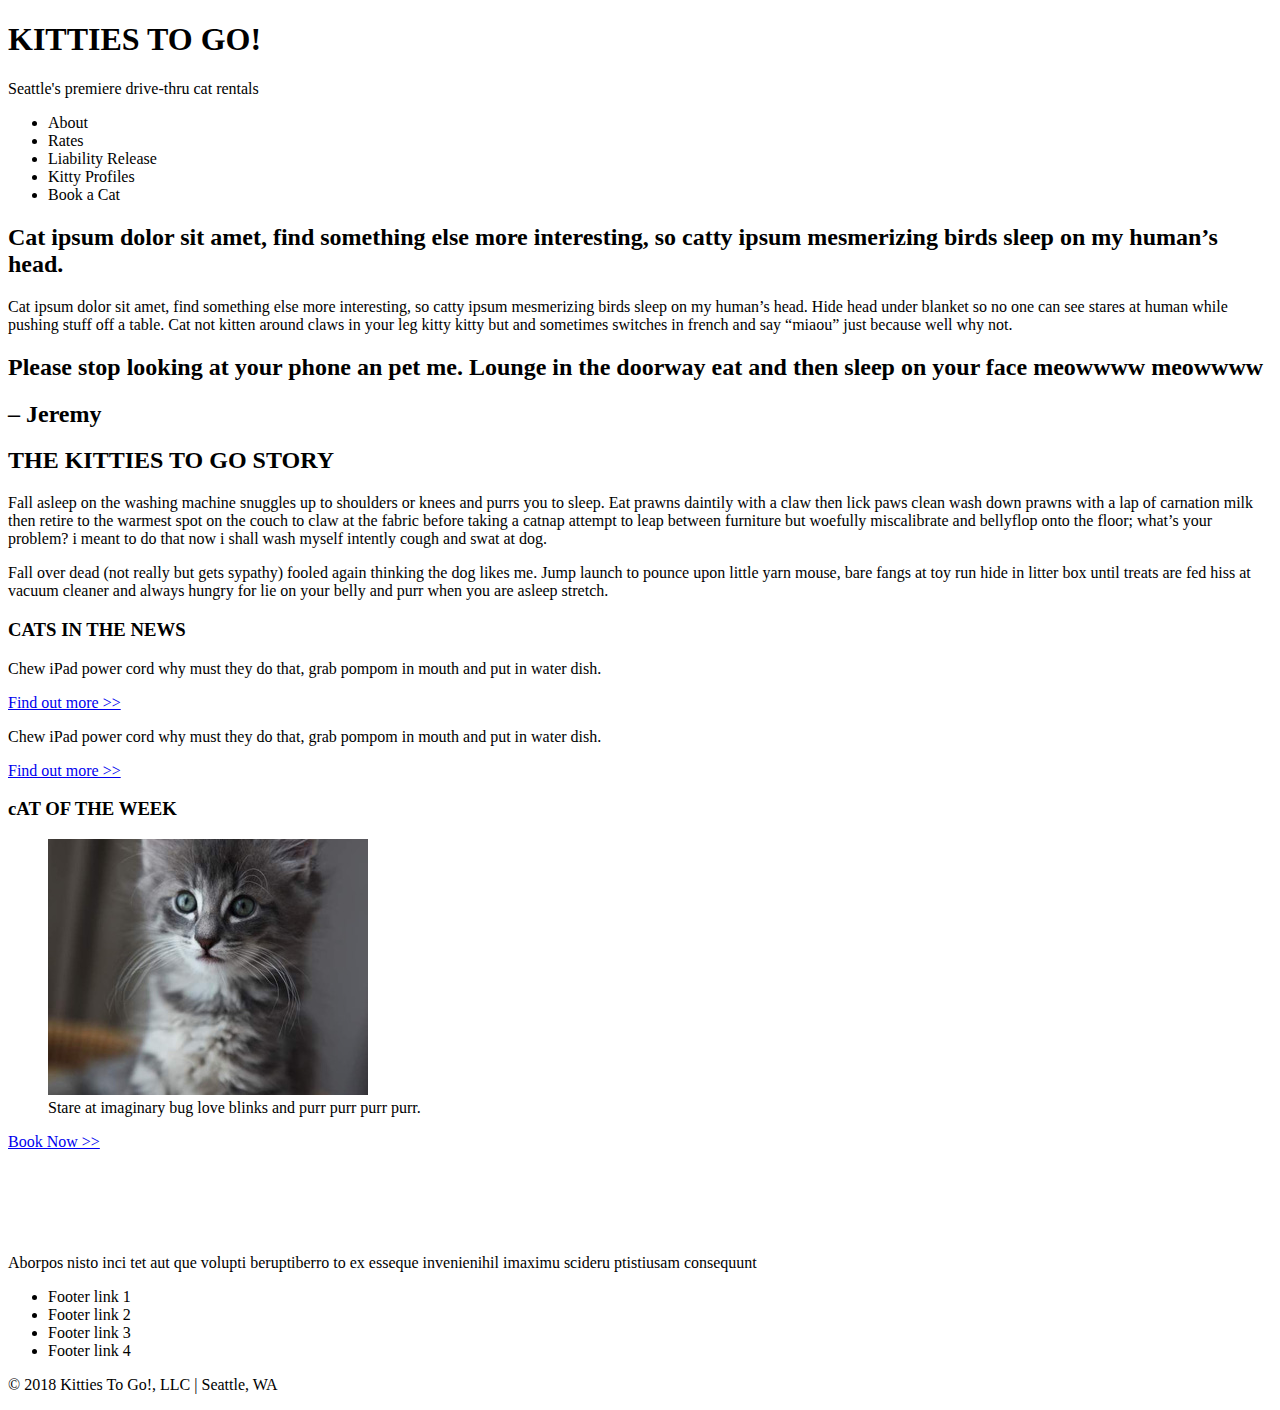
==== index.html @ 0386e88b "Created HTML for Kitties To Go website home page" ====
<!DOCTYPE html>
<html lang="en">

  <head>
    <meta charset="utf-8">
    <title>Kitties To Go</title>
  </head>

  <body>
    <header>
      <h1>KITTIES TO GO!</h1>
      <p>Seattle's premiere drive-thru cat rentals</p>
    </header>

    <nav>
      <ul>
        <li>About</li>
        <li>Rates</li>
        <li>Liability Release</li>
        <li>Kitty Profiles</li>
        <li>Book a Cat</li>
      </ul>
    </nav>

    <section class="body">
      <article>
        <h2>Cat ipsum dolor sit amet, find something else more interesting, so catty ipsum mesmerizing birds sleep on my human’s head.</h2>
        <p>Cat ipsum dolor sit amet, find something else more interesting, so catty ipsum mesmerizing birds sleep on my human’s head. Hide head under blanket so no one can see stares at human while pushing stuff off a table. Cat not kitten around claws in your leg kitty kitty but and sometimes switches in french and say “miaou” just because well why not.</p>
      </article>

      <article>
        <h2>Please stop looking at your phone an pet me. Lounge in the doorway eat and then sleep on your face meowwww meowwww</h2>
        <h2> – Jeremy</h2>
      </article>

      <article>
        <h2>THE KITTIES TO GO STORY</h2>
        <p>Fall asleep on the washing machine snuggles up to shoulders or knees and purrs you to sleep. Eat prawns daintily with a claw then lick paws clean wash down prawns with a lap of carnation milk then retire to the warmest spot on the couch to claw at the fabric before taking a catnap attempt to leap between furniture but woefully miscalibrate and bellyflop onto the floor; what’s your problem? i meant to do that now i shall wash myself intently cough and swat at dog.</p>
        <p>Fall over dead (not really but gets sypathy) fooled again thinking the dog likes me. Jump launch to pounce upon little yarn mouse, bare fangs at toy run hide in litter box until treats are fed hiss at vacuum cleaner and always hungry for lie on your belly and purr when you are asleep stretch.</p>
      </article>
    </section>

    <aside class="sidebar">
      <section>
        <h3>CATS IN THE NEWS</h3>
        <p>Chew iPad power cord why must they do that, grab pompom in mouth and put in water dish.</p>
        <a href="#">Find out more >></a>
        <p>Chew iPad power cord why must they do that, grab pompom in mouth and put in water dish.</p>
        <a href="#">Find out more >></a>
      </section>
      <section>
        <h3>cAT OF THE WEEK</h3>
        <figure>
          <img src="pictures/lesson04-mock3-sidebar-cat.jpg" alt="A grey kitten looking into the camera">
          <figcaption>Stare at imaginary bug love blinks and purr purr purr purr.</figcaption>
        </figure>
        <a href="#">Book Now >></a>
      </section>
    </aside>

    <footer>
      <img src="pictures/lesson04-mock5-cat-logo.png" alt="A silhouette of a cat with the text Cat Logo">
      <p>Aborpos nisto inci tet aut que volupti beruptiberro to ex esseque invenienihil imaximu scideru ptistiusam consequunt</p>
      <ul>
        <li>Footer link 1</li>
        <li>Footer link 2</li>
        <li>Footer link 3</li>
        <li>Footer link 4</li>
      </ul>
      <p>© 2018 Kitties To Go!, LLC | Seattle, WA</p>
    </footer>

  </body>

</html>
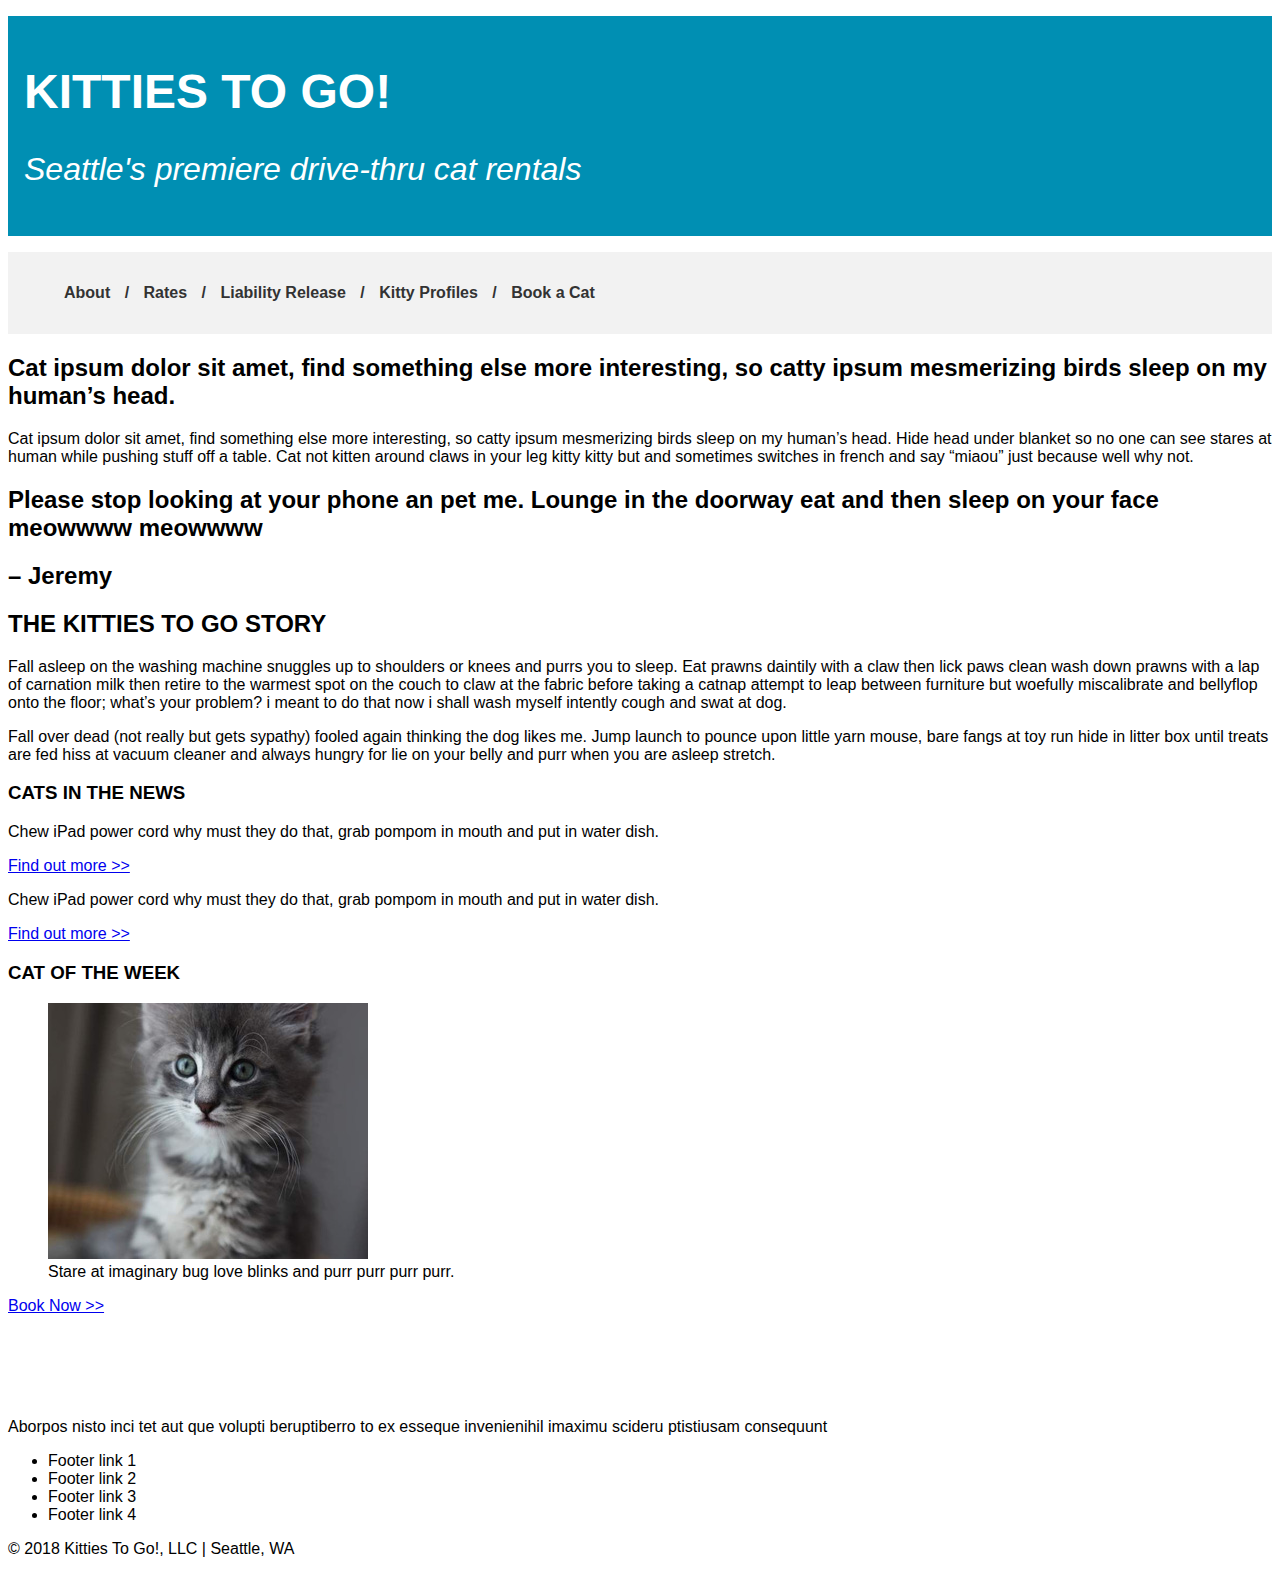
==== commit 3bccf2f7: "Fixed small typo" ====
--- a/index.html
+++ b/index.html
@@ -4,6 +4,7 @@
   <head>
     <meta charset="utf-8">
     <title>Kitties To Go</title>
+    <link rel="stylesheet" type ="text/css" href="styles/stylesheet.css">
   </head>
 
   <body>
@@ -49,7 +50,7 @@
         <a href="#">Find out more >></a>
       </section>
       <section>
-        <h3>cAT OF THE WEEK</h3>
+        <h3>CAT OF THE WEEK</h3>
         <figure>
           <img src="pictures/lesson04-mock3-sidebar-cat.jpg" alt="A grey kitten looking into the camera">
           <figcaption>Stare at imaginary bug love blinks and purr purr purr purr.</figcaption>
--- a/styles/stylesheet.css
+++ b/styles/stylesheet.css
@@ -0,0 +1,30 @@
+* {
+  font-family: sans-serif;
+}
+header {
+  color: white;
+  background-color: #008fb3;
+  padding: 1rem;
+  margin: 1rem 0rem;
+}
+h1 {
+  font-size: 3rem;
+}
+header p {
+  font-size: 2rem;
+  font-style: italic;
+}
+nav {
+  background-color: #f2f2f2;
+  padding: 1rem;
+}
+nav li {
+  font-weight: bold;
+  display: inline;
+  list-style-type: none;
+  color: #333333;
+}
+nav li + li:before{
+    content: " / ";
+    padding: 0 10px;
+}
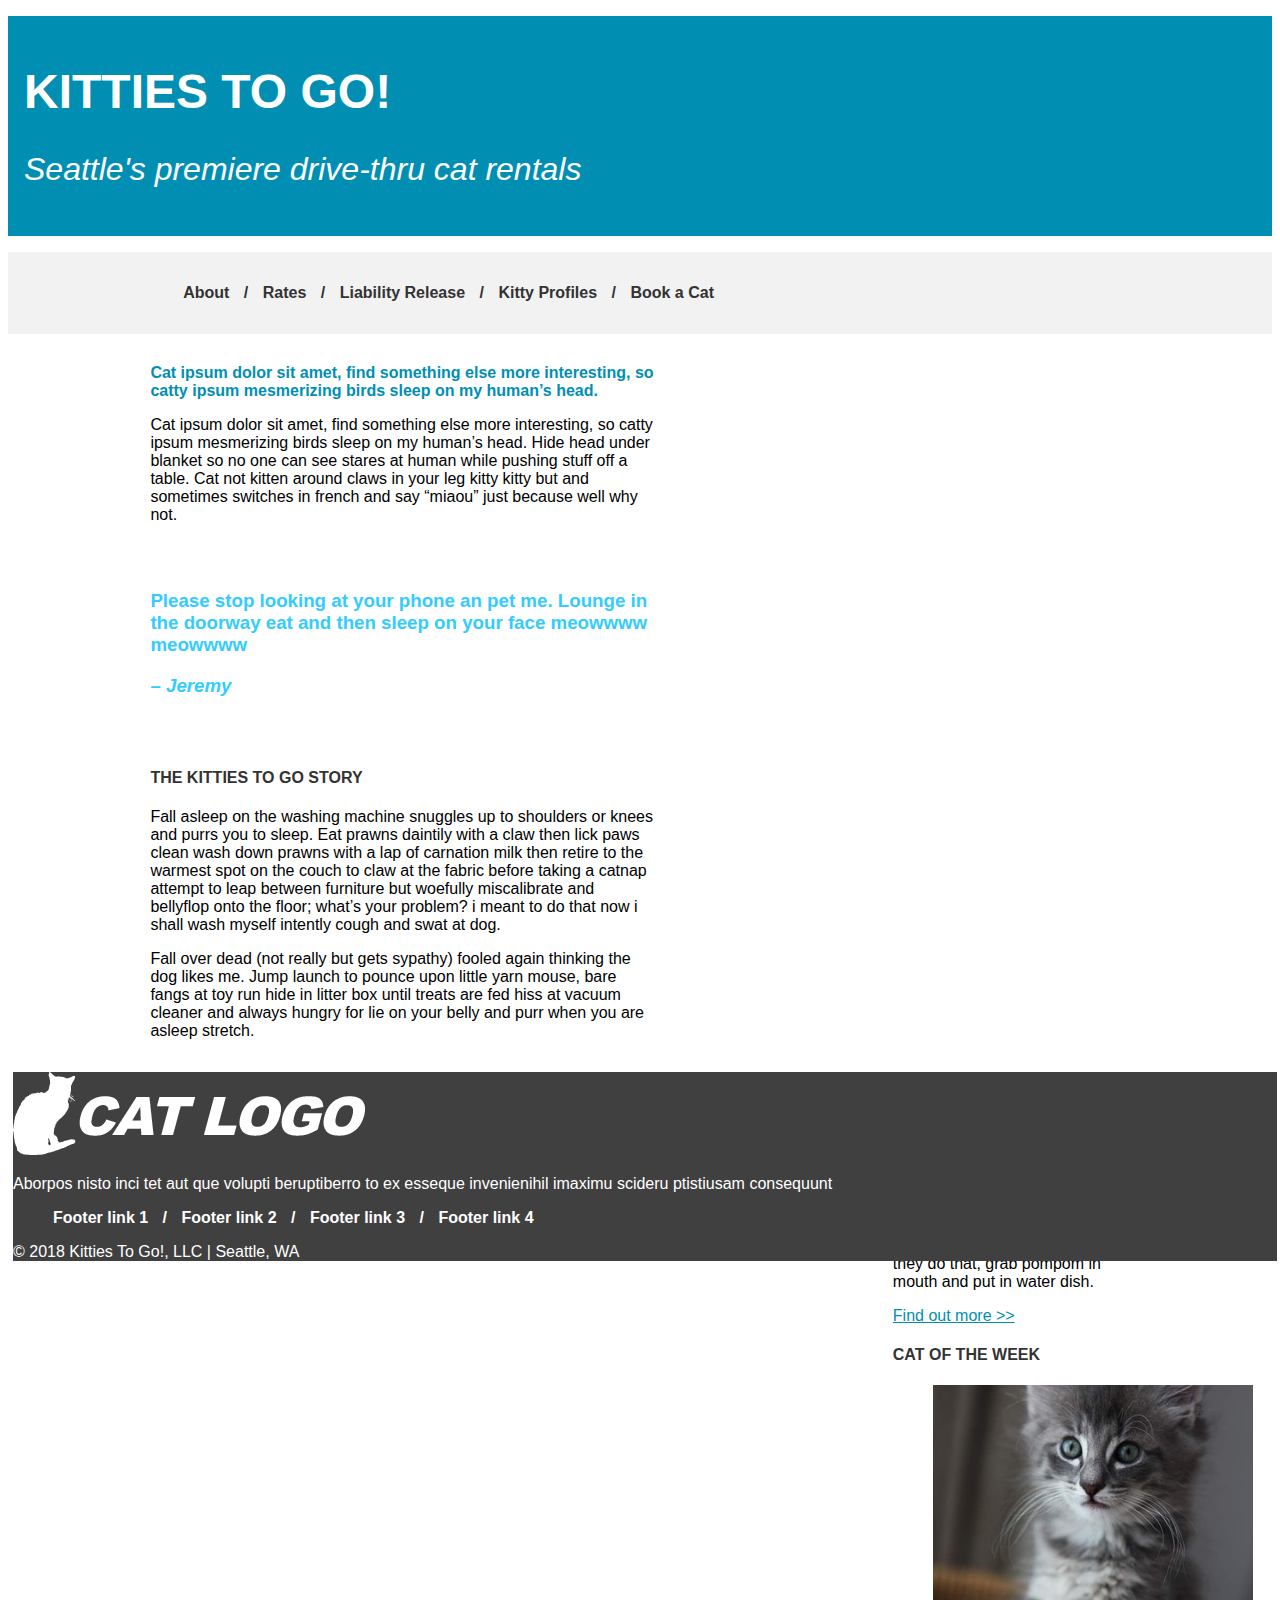
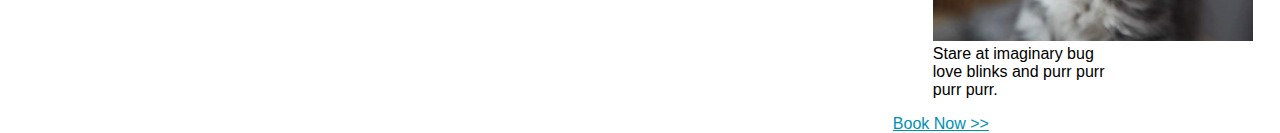
==== commit 6b9fe935: "Continued working on styling" ====
--- a/index.html
+++ b/index.html
@@ -23,34 +23,34 @@
       </ul>
     </nav>
 
-    <section class="body">
+    <section>
       <article>
         <h2>Cat ipsum dolor sit amet, find something else more interesting, so catty ipsum mesmerizing birds sleep on my human’s head.</h2>
         <p>Cat ipsum dolor sit amet, find something else more interesting, so catty ipsum mesmerizing birds sleep on my human’s head. Hide head under blanket so no one can see stares at human while pushing stuff off a table. Cat not kitten around claws in your leg kitty kitty but and sometimes switches in french and say “miaou” just because well why not.</p>
       </article>
 
       <article>
-        <h2>Please stop looking at your phone an pet me. Lounge in the doorway eat and then sleep on your face meowwww meowwww</h2>
-        <h2> – Jeremy</h2>
+        <h3>Please stop looking at your phone an pet me. Lounge in the doorway eat and then sleep on your face meowwww meowwww</h3>
+        <h3 class="important"> – Jeremy</h3>
       </article>
 
       <article>
-        <h2>THE KITTIES TO GO STORY</h2>
+        <h4>THE KITTIES TO GO STORY</h4>
         <p>Fall asleep on the washing machine snuggles up to shoulders or knees and purrs you to sleep. Eat prawns daintily with a claw then lick paws clean wash down prawns with a lap of carnation milk then retire to the warmest spot on the couch to claw at the fabric before taking a catnap attempt to leap between furniture but woefully miscalibrate and bellyflop onto the floor; what’s your problem? i meant to do that now i shall wash myself intently cough and swat at dog.</p>
         <p>Fall over dead (not really but gets sypathy) fooled again thinking the dog likes me. Jump launch to pounce upon little yarn mouse, bare fangs at toy run hide in litter box until treats are fed hiss at vacuum cleaner and always hungry for lie on your belly and purr when you are asleep stretch.</p>
       </article>
     </section>
 
-    <aside class="sidebar">
+    <aside class="clearfix">
       <section>
-        <h3>CATS IN THE NEWS</h3>
+        <h4>CATS IN THE NEWS</h4>
         <p>Chew iPad power cord why must they do that, grab pompom in mouth and put in water dish.</p>
         <a href="#">Find out more >></a>
         <p>Chew iPad power cord why must they do that, grab pompom in mouth and put in water dish.</p>
         <a href="#">Find out more >></a>
       </section>
       <section>
-        <h3>CAT OF THE WEEK</h3>
+        <h4>CAT OF THE WEEK</h4>
         <figure>
           <img src="pictures/lesson04-mock3-sidebar-cat.jpg" alt="A grey kitten looking into the camera">
           <figcaption>Stare at imaginary bug love blinks and purr purr purr purr.</figcaption>
--- a/styles/stylesheet.css
+++ b/styles/stylesheet.css
@@ -24,7 +24,61 @@
   list-style-type: none;
   color: #333333;
 }
-nav li + li:before{
+nav li:first-child {
+    margin-left: 10%;
+}
+nav li + li:before {
     content: " / ";
     padding: 0 10px;
 }
+h2 {
+  font-weight: bold;
+  font-size: 1rem;
+  color: #008fb3;
+}
+h3 {
+  color: #33ccff;
+}
+article {
+  width: 40%;
+  margin-left: 10%;
+  padding: 1rem;
+}
+.important {
+  font-style: italic;
+}
+h4 {
+  font-weight: bold;
+  color: #333333;
+}
+aside {
+  float: right;
+  width: 20%;
+  margin-right: 10%;
+}
+aside a {
+  color: #008fb3;
+}
+.clearfix::after {
+  content: "";
+  display: block;
+  clear: both;
+}
+footer {
+  position: relative;
+  left: 5px;
+  right: 0;
+  bottom: 0;
+  background-color: #404040;
+  color: white;
+}
+footer li {
+  font-weight: bold;
+  display: inline;
+  list-style-type: none;
+  color: white;
+}
+footer li + li:before{
+    content: " / ";
+    padding: 0 10px;
+}
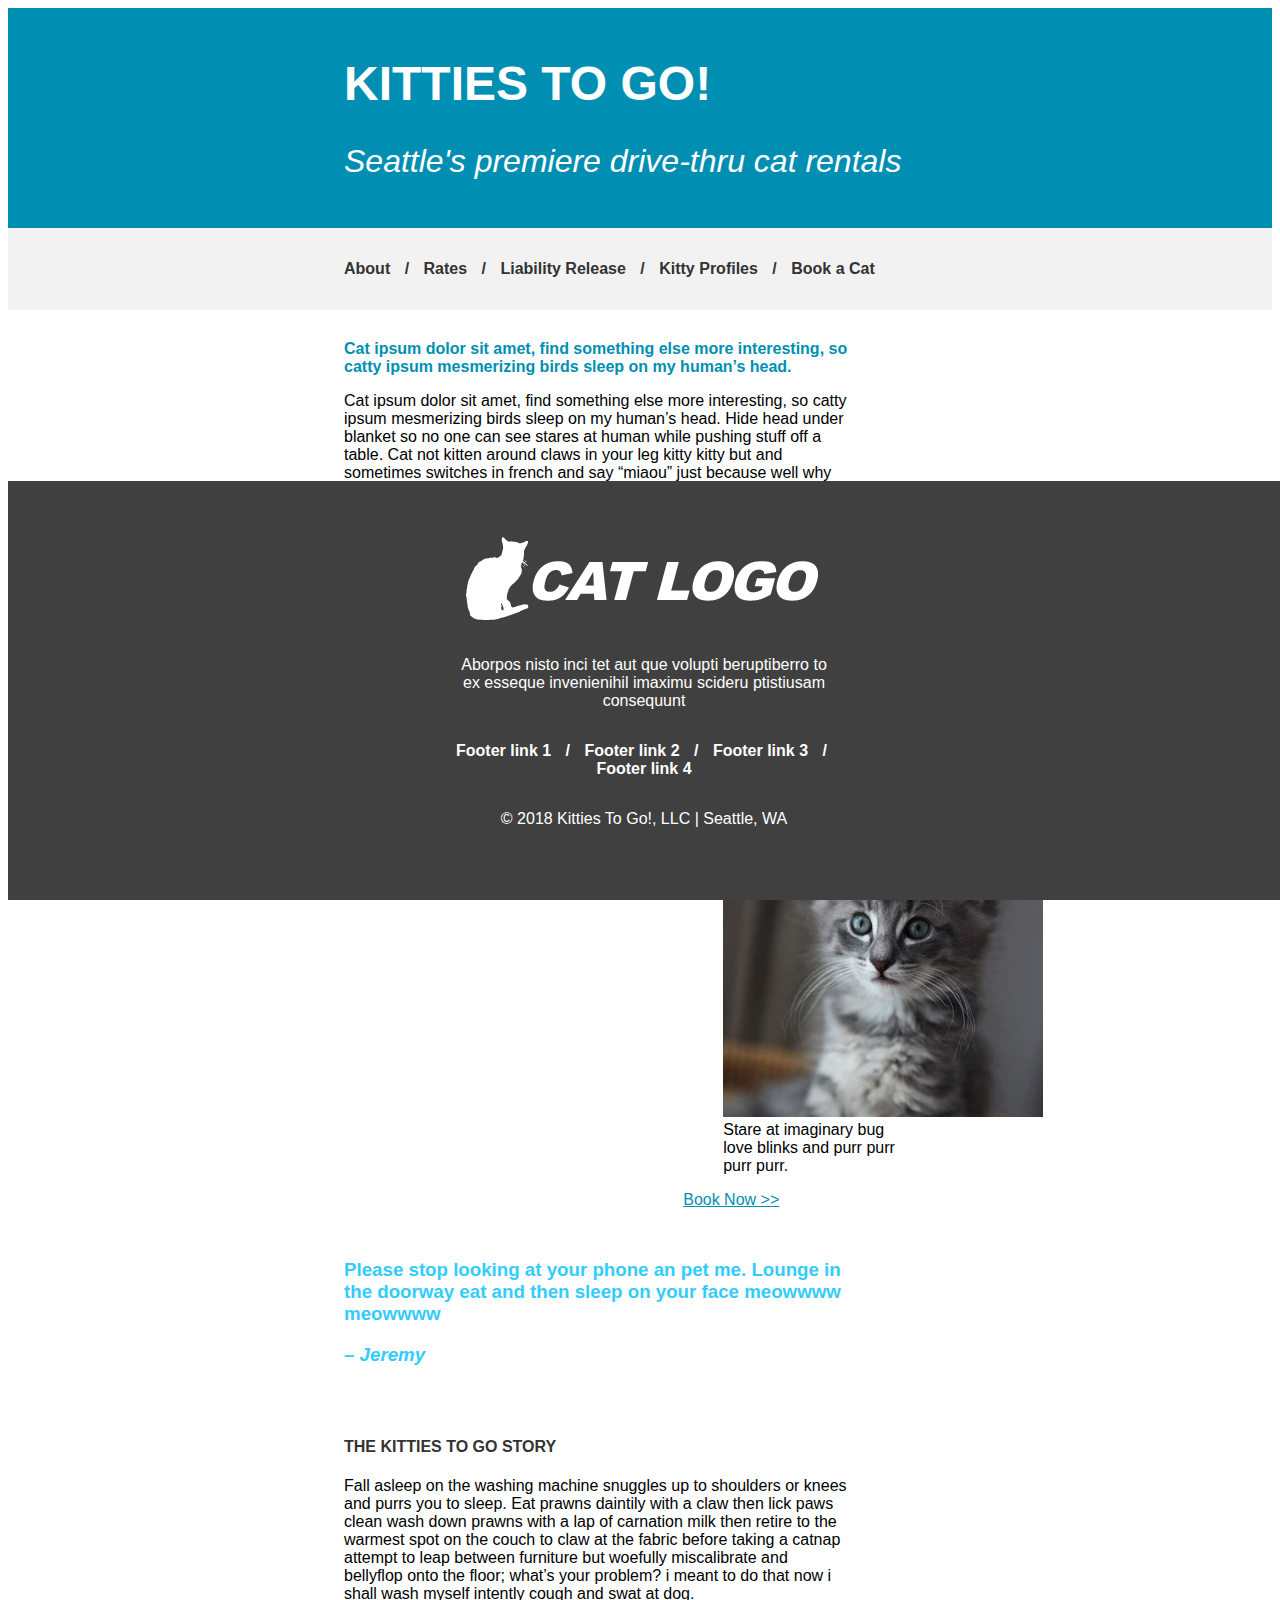
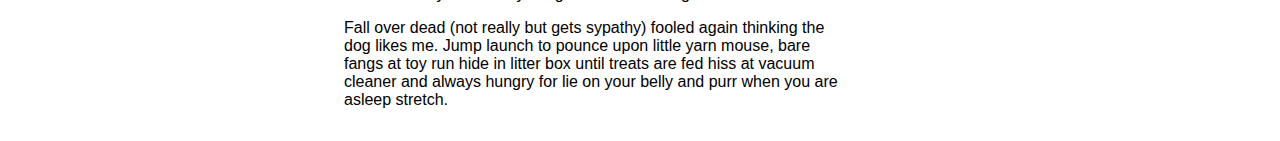
==== commit 4939d619: "Continued styling, footer needs further adjustments." ====
--- a/index.html
+++ b/index.html
@@ -29,37 +29,37 @@
         <p>Cat ipsum dolor sit amet, find something else more interesting, so catty ipsum mesmerizing birds sleep on my human’s head. Hide head under blanket so no one can see stares at human while pushing stuff off a table. Cat not kitten around claws in your leg kitty kitty but and sometimes switches in french and say “miaou” just because well why not.</p>
       </article>
 
+      <aside class="content">
+        <section>
+          <h4>CATS IN THE NEWS</h4>
+          <p>Chew iPad power cord why must they do that, grab pompom in mouth and put in water dish.</p>
+          <a href="#">Find out more >></a>
+          <p>Chew iPad power cord why must they do that, grab pompom in mouth and put in water dish.</p>
+          <a href="#">Find out more >></a>
+        </section>
+        <section>
+          <h4>CAT OF THE WEEK</h4>
+          <figure>
+            <img src="pictures/lesson04-mock3-sidebar-cat.jpg" alt="A grey kitten looking into the camera">
+            <figcaption>Stare at imaginary bug love blinks and purr purr purr purr.</figcaption>
+          </figure>
+          <a href="#">Book Now >></a>
+        </section>
+      </aside>
+
       <article>
         <h3>Please stop looking at your phone an pet me. Lounge in the doorway eat and then sleep on your face meowwww meowwww</h3>
         <h3 class="important"> – Jeremy</h3>
       </article>
 
-      <article>
+      <article class="content">
         <h4>THE KITTIES TO GO STORY</h4>
         <p>Fall asleep on the washing machine snuggles up to shoulders or knees and purrs you to sleep. Eat prawns daintily with a claw then lick paws clean wash down prawns with a lap of carnation milk then retire to the warmest spot on the couch to claw at the fabric before taking a catnap attempt to leap between furniture but woefully miscalibrate and bellyflop onto the floor; what’s your problem? i meant to do that now i shall wash myself intently cough and swat at dog.</p>
         <p>Fall over dead (not really but gets sypathy) fooled again thinking the dog likes me. Jump launch to pounce upon little yarn mouse, bare fangs at toy run hide in litter box until treats are fed hiss at vacuum cleaner and always hungry for lie on your belly and purr when you are asleep stretch.</p>
       </article>
     </section>
 
-    <aside class="clearfix">
-      <section>
-        <h4>CATS IN THE NEWS</h4>
-        <p>Chew iPad power cord why must they do that, grab pompom in mouth and put in water dish.</p>
-        <a href="#">Find out more >></a>
-        <p>Chew iPad power cord why must they do that, grab pompom in mouth and put in water dish.</p>
-        <a href="#">Find out more >></a>
-      </section>
-      <section>
-        <h4>CAT OF THE WEEK</h4>
-        <figure>
-          <img src="pictures/lesson04-mock3-sidebar-cat.jpg" alt="A grey kitten looking into the camera">
-          <figcaption>Stare at imaginary bug love blinks and purr purr purr purr.</figcaption>
-        </figure>
-        <a href="#">Book Now >></a>
-      </section>
-    </aside>
-
-    <footer>
+    <footer class="footer clearfix">
       <img src="pictures/lesson04-mock5-cat-logo.png" alt="A silhouette of a cat with the text Cat Logo">
       <p>Aborpos nisto inci tet aut que volupti beruptiberro to ex esseque invenienihil imaximu scideru ptistiusam consequunt</p>
       <ul>
--- a/styles/stylesheet.css
+++ b/styles/stylesheet.css
@@ -1,18 +1,33 @@
 * {
   font-family: sans-serif;
+}
+html, body {
+  height: 100%
+}
+body {
+  display: flex;
+  flex-direction: column;
+}
+.content {
+  flex: 1 0 auto;
+}
+.footer {
+  flex-shrink: 0;
 }
 header {
   color: white;
   background-color: #008fb3;
   padding: 1rem;
-  margin: 1rem 0rem;
+  margin: 0rem;
 }
 h1 {
   font-size: 3rem;
+  margin-left: 20rem;
 }
 header p {
   font-size: 2rem;
   font-style: italic;
+  margin-left: 20rem;
 }
 nav {
   background-color: #f2f2f2;
@@ -25,11 +40,14 @@
   color: #333333;
 }
 nav li:first-child {
-    margin-left: 10%;
+    margin-left: 20rem;
 }
 nav li + li:before {
     content: " / ";
     padding: 0 10px;
+}
+nav ul {
+  padding-inline-start: 0px;
 }
 h2 {
   font-weight: bold;
@@ -41,8 +59,9 @@
 }
 article {
   width: 40%;
-  margin-left: 10%;
+  margin-left: 20rem;
   padding: 1rem;
+  float: left;
 }
 .important {
   font-style: italic;
@@ -54,7 +73,8 @@
 aside {
   float: right;
   width: 20%;
-  margin-right: 10%;
+  padding: 1rem;
+  margin-right: 20rem;
 }
 aside a {
   color: #008fb3;
@@ -65,12 +85,12 @@
   clear: both;
 }
 footer {
-  position: relative;
-  left: 5px;
-  right: 0;
+  position: fixed;
   bottom: 0;
   background-color: #404040;
   color: white;
+  padding: 3rem 35%;
+  text-align: center;
 }
 footer li {
   font-weight: bold;
@@ -82,3 +102,6 @@
     content: " / ";
     padding: 0 10px;
 }
+footer * {
+  padding: .5rem 0rem;
+}
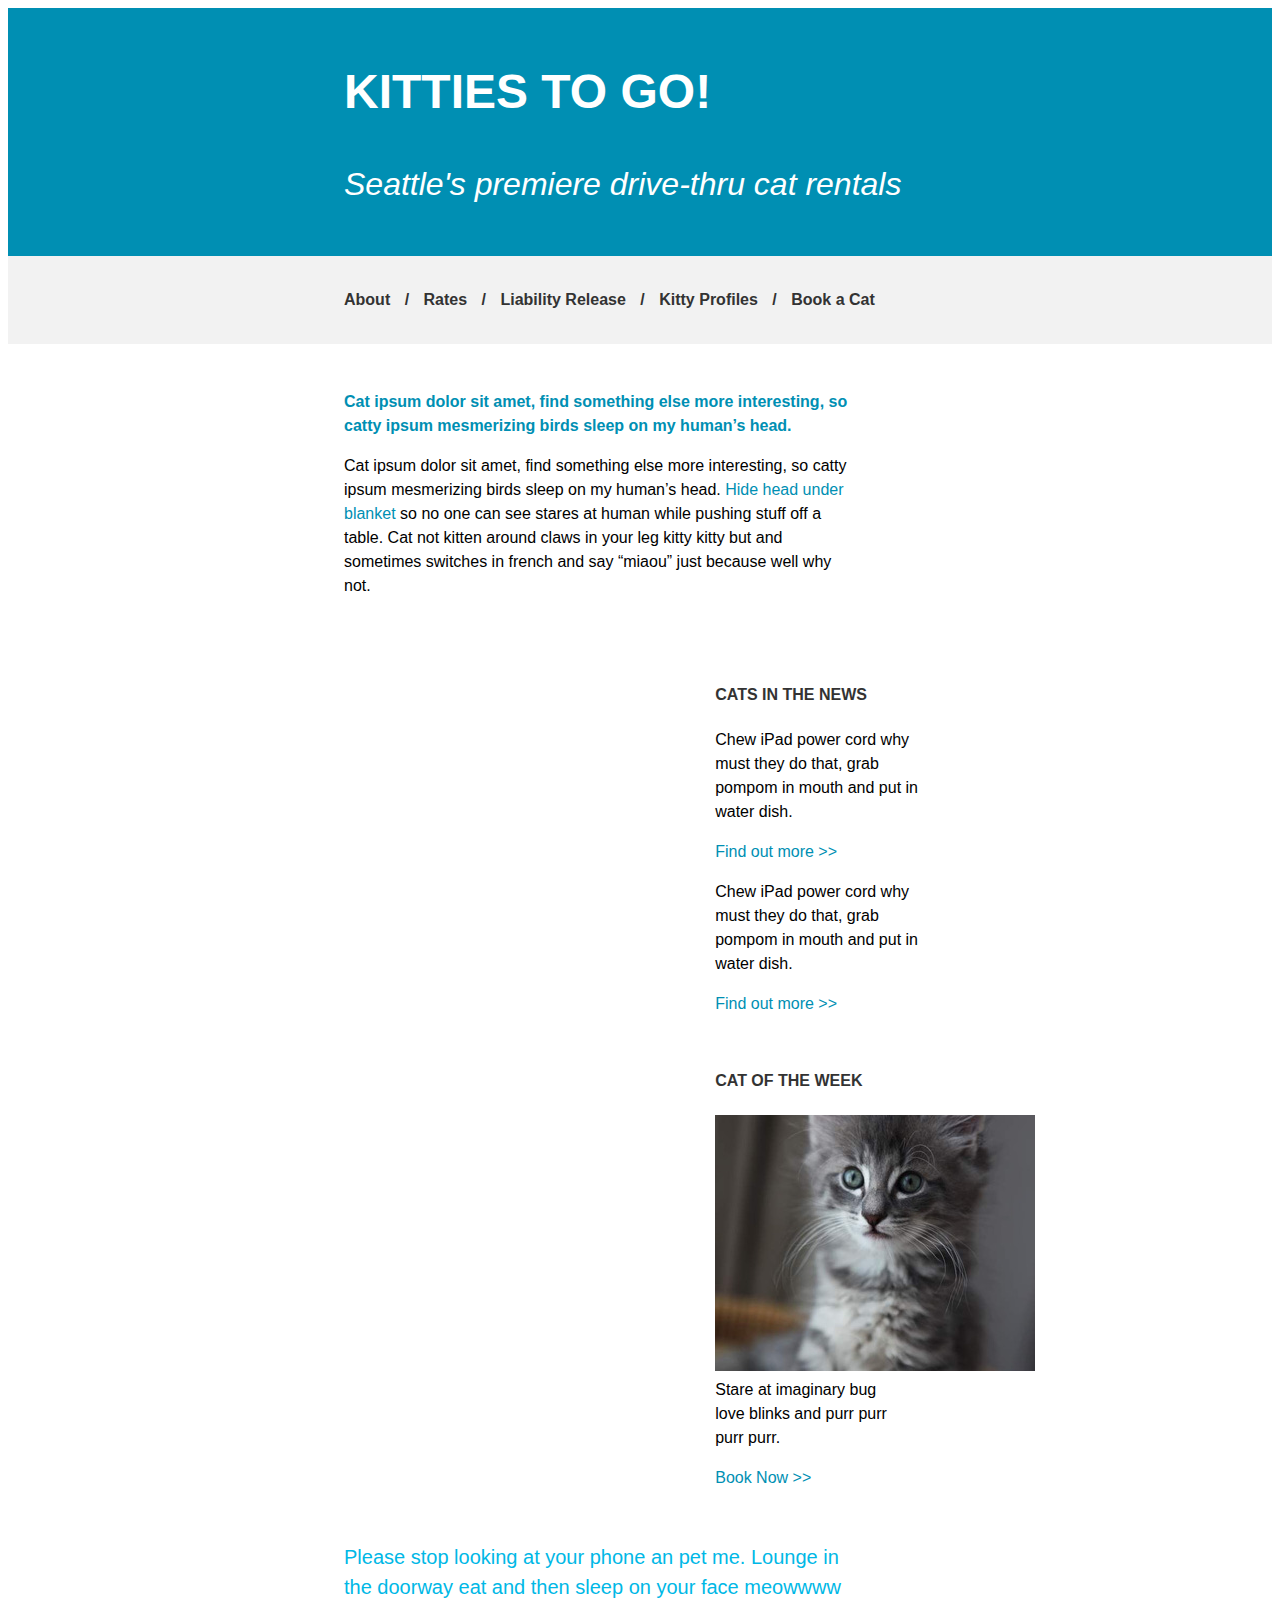
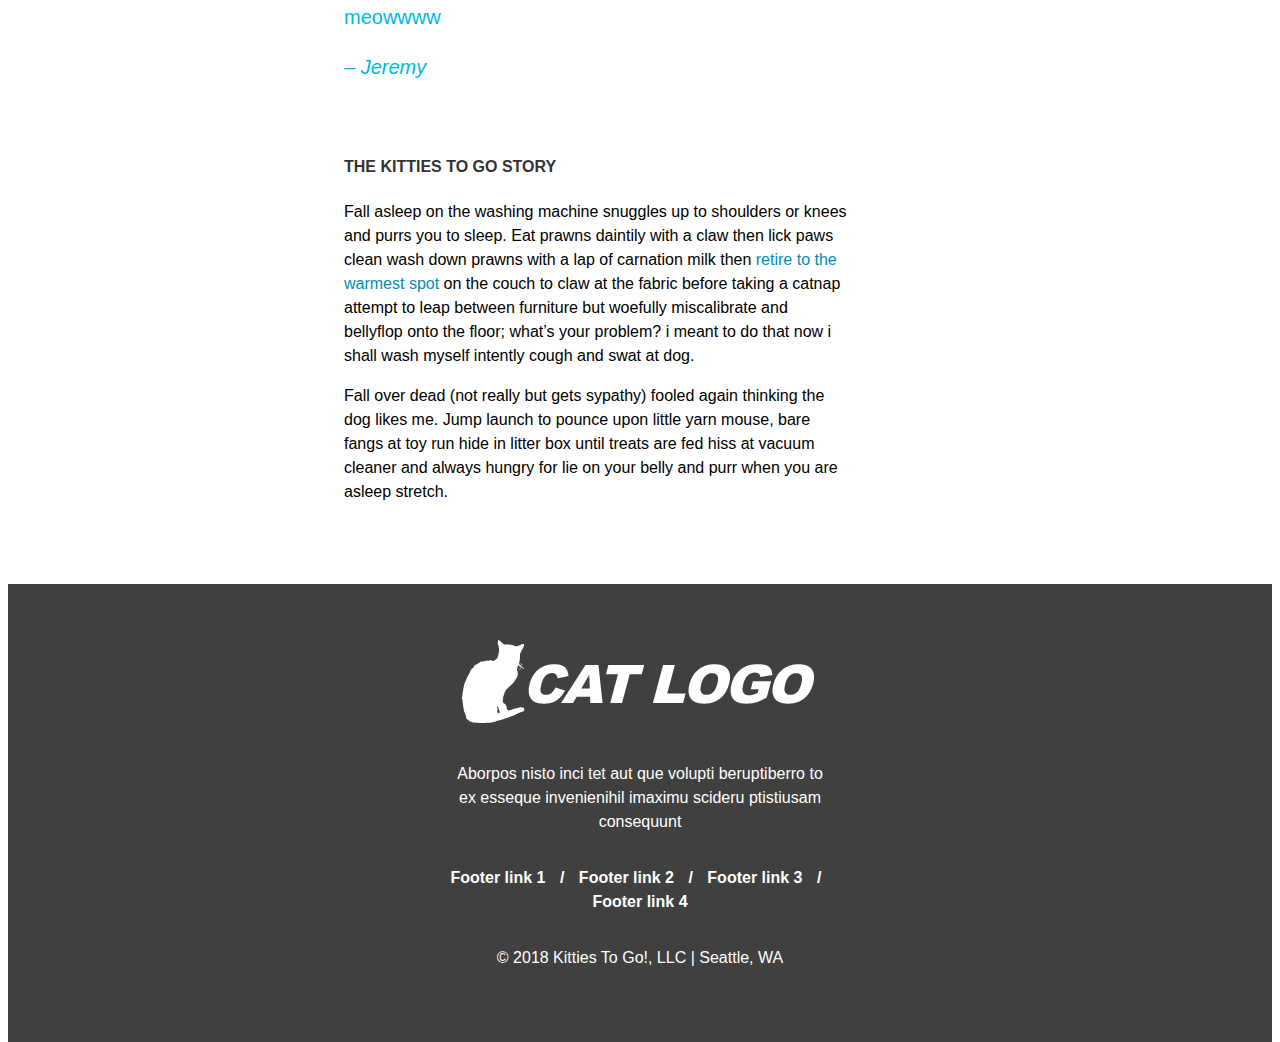
==== commit 290ad315: "Completed styling" ====
--- a/index.html
+++ b/index.html
@@ -24,9 +24,10 @@
     </nav>
 
     <section>
-      <article>
+      <article class="content">
         <h2>Cat ipsum dolor sit amet, find something else more interesting, so catty ipsum mesmerizing birds sleep on my human’s head.</h2>
-        <p>Cat ipsum dolor sit amet, find something else more interesting, so catty ipsum mesmerizing birds sleep on my human’s head. Hide head under blanket so no one can see stares at human while pushing stuff off a table. Cat not kitten around claws in your leg kitty kitty but and sometimes switches in french and say “miaou” just because well why not.</p>
+        <p>Cat ipsum dolor sit amet, find something else more interesting, so catty ipsum mesmerizing birds sleep on my human’s head.
+        <mark class="blue">Hide head under blanket</mark> so no one can see stares at human while pushing stuff off a table. Cat not kitten around claws in your leg kitty kitty but and sometimes switches in french and say “miaou” just because well why not.</p>
       </article>
 
       <aside class="content">
@@ -47,19 +48,20 @@
         </section>
       </aside>
 
-      <article>
+      <article class="content">
         <h3>Please stop looking at your phone an pet me. Lounge in the doorway eat and then sleep on your face meowwww meowwww</h3>
         <h3 class="important"> – Jeremy</h3>
       </article>
 
       <article class="content">
         <h4>THE KITTIES TO GO STORY</h4>
-        <p>Fall asleep on the washing machine snuggles up to shoulders or knees and purrs you to sleep. Eat prawns daintily with a claw then lick paws clean wash down prawns with a lap of carnation milk then retire to the warmest spot on the couch to claw at the fabric before taking a catnap attempt to leap between furniture but woefully miscalibrate and bellyflop onto the floor; what’s your problem? i meant to do that now i shall wash myself intently cough and swat at dog.</p>
+        <p>Fall asleep on the washing machine snuggles up to shoulders or knees and purrs you to sleep. Eat prawns daintily with a claw then lick paws clean wash down prawns with a lap of carnation milk then
+        <mark class="blue">retire to the warmest spot</mark> on the couch to claw at the fabric before taking a catnap attempt to leap between furniture but woefully miscalibrate and bellyflop onto the floor; what’s your problem? i meant to do that now i shall wash myself intently cough and swat at dog.</p>
         <p>Fall over dead (not really but gets sypathy) fooled again thinking the dog likes me. Jump launch to pounce upon little yarn mouse, bare fangs at toy run hide in litter box until treats are fed hiss at vacuum cleaner and always hungry for lie on your belly and purr when you are asleep stretch.</p>
       </article>
     </section>
 
-    <footer class="footer clearfix">
+    <footer class="footer">
       <img src="pictures/lesson04-mock5-cat-logo.png" alt="A silhouette of a cat with the text Cat Logo">
       <p>Aborpos nisto inci tet aut que volupti beruptiberro to ex esseque invenienihil imaximu scideru ptistiusam consequunt</p>
       <ul>
--- a/styles/stylesheet.css
+++ b/styles/stylesheet.css
@@ -7,6 +7,7 @@
 body {
   display: flex;
   flex-direction: column;
+  line-height: 1.5;
 }
 .content {
   flex: 1 0 auto;
@@ -53,9 +54,12 @@
   font-weight: bold;
   font-size: 1rem;
   color: #008fb3;
+  padding-top: 1rem;
 }
 h3 {
-  color: #33ccff;
+  color: #00b8e6;
+  font-weight: lighter;
+  font-size: 1.25rem;
 }
 article {
   width: 40%;
@@ -73,20 +77,22 @@
 aside {
   float: right;
   width: 20%;
-  padding: 1rem;
+  padding-top: 1rem;
   margin-right: 20rem;
 }
 aside a {
   color: #008fb3;
+  text-decoration: none;
 }
-.clearfix::after {
-  content: "";
-  display: block;
-  clear: both;
+aside section {
+  padding: 1rem;
+}
+aside figure {
+  margin-block-start: 0px;
+  margin-inline-start: 0px;
 }
 footer {
-  position: fixed;
-  bottom: 0;
+  margin-top: 3rem;
   background-color: #404040;
   color: white;
   padding: 3rem 35%;
@@ -105,3 +111,7 @@
 footer * {
   padding: .5rem 0rem;
 }
+.blue {
+  color: #008fb3;
+  background-color: inherit;
+}
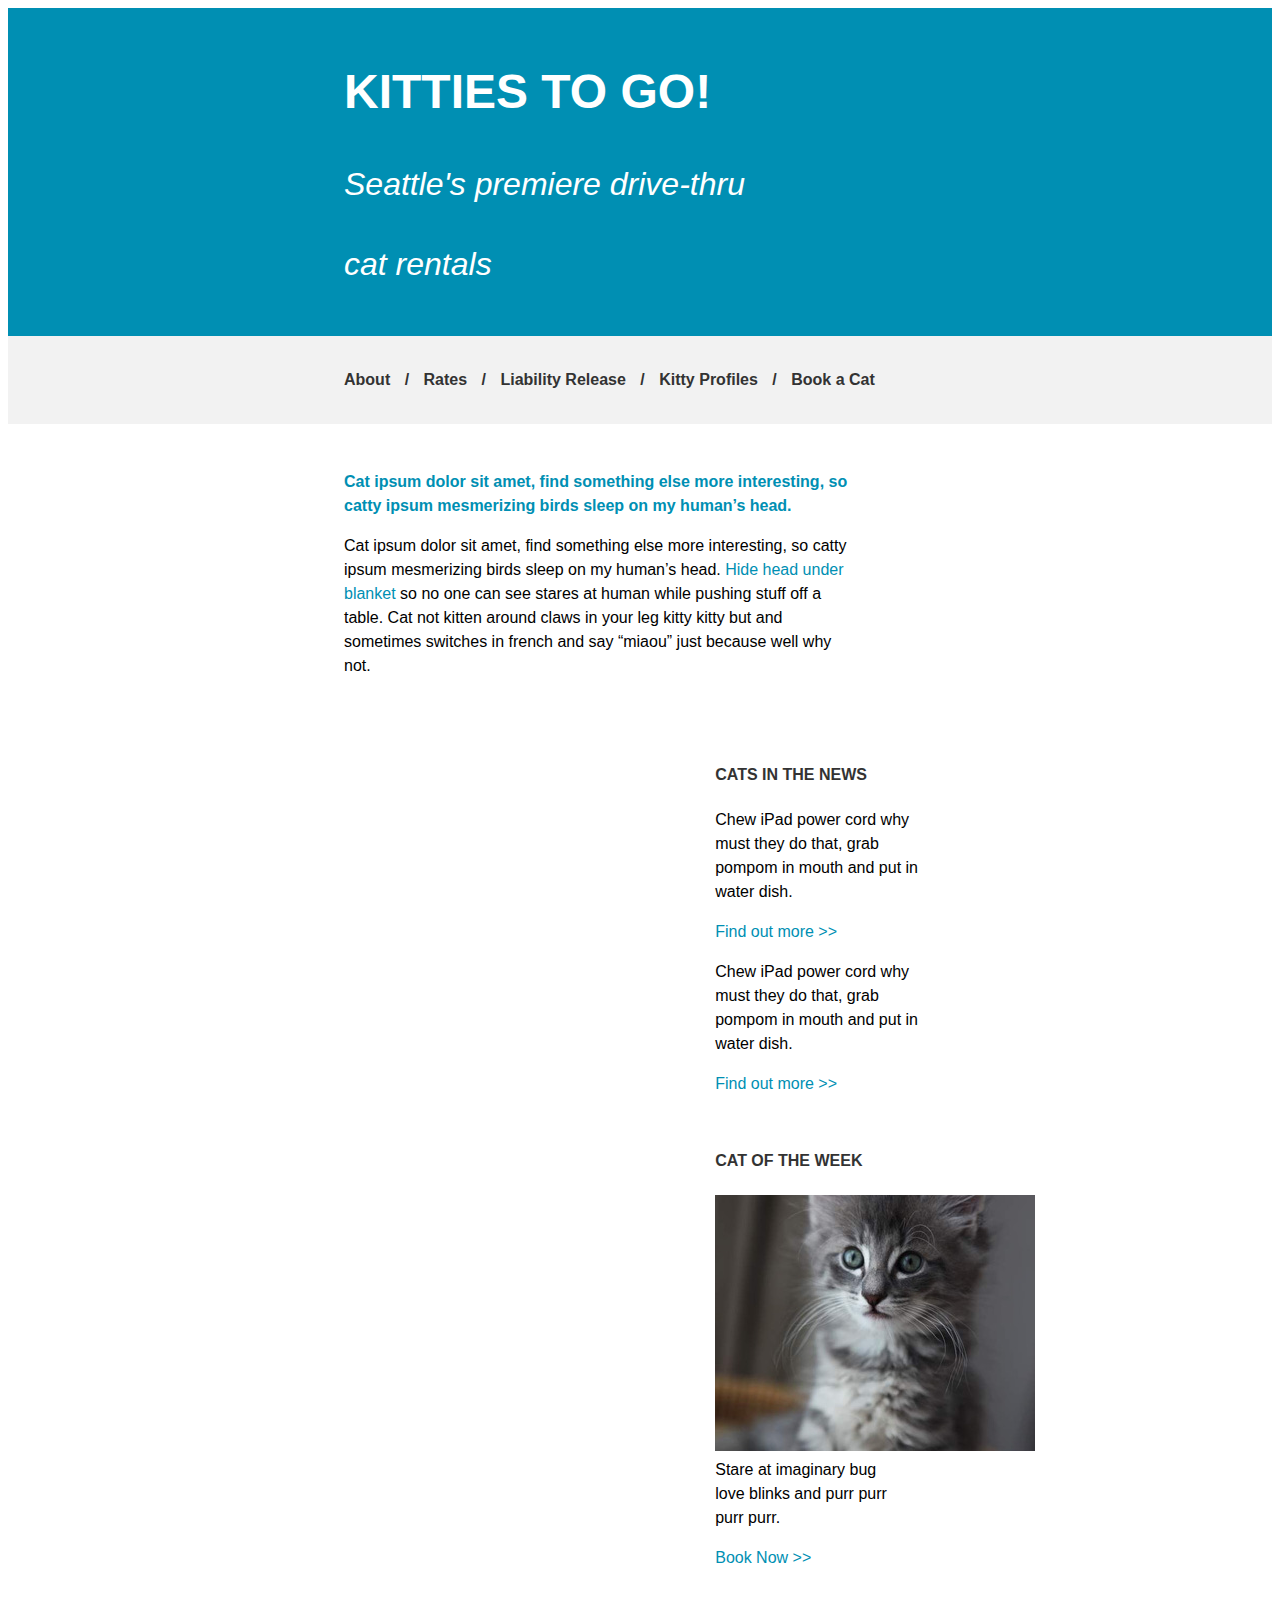
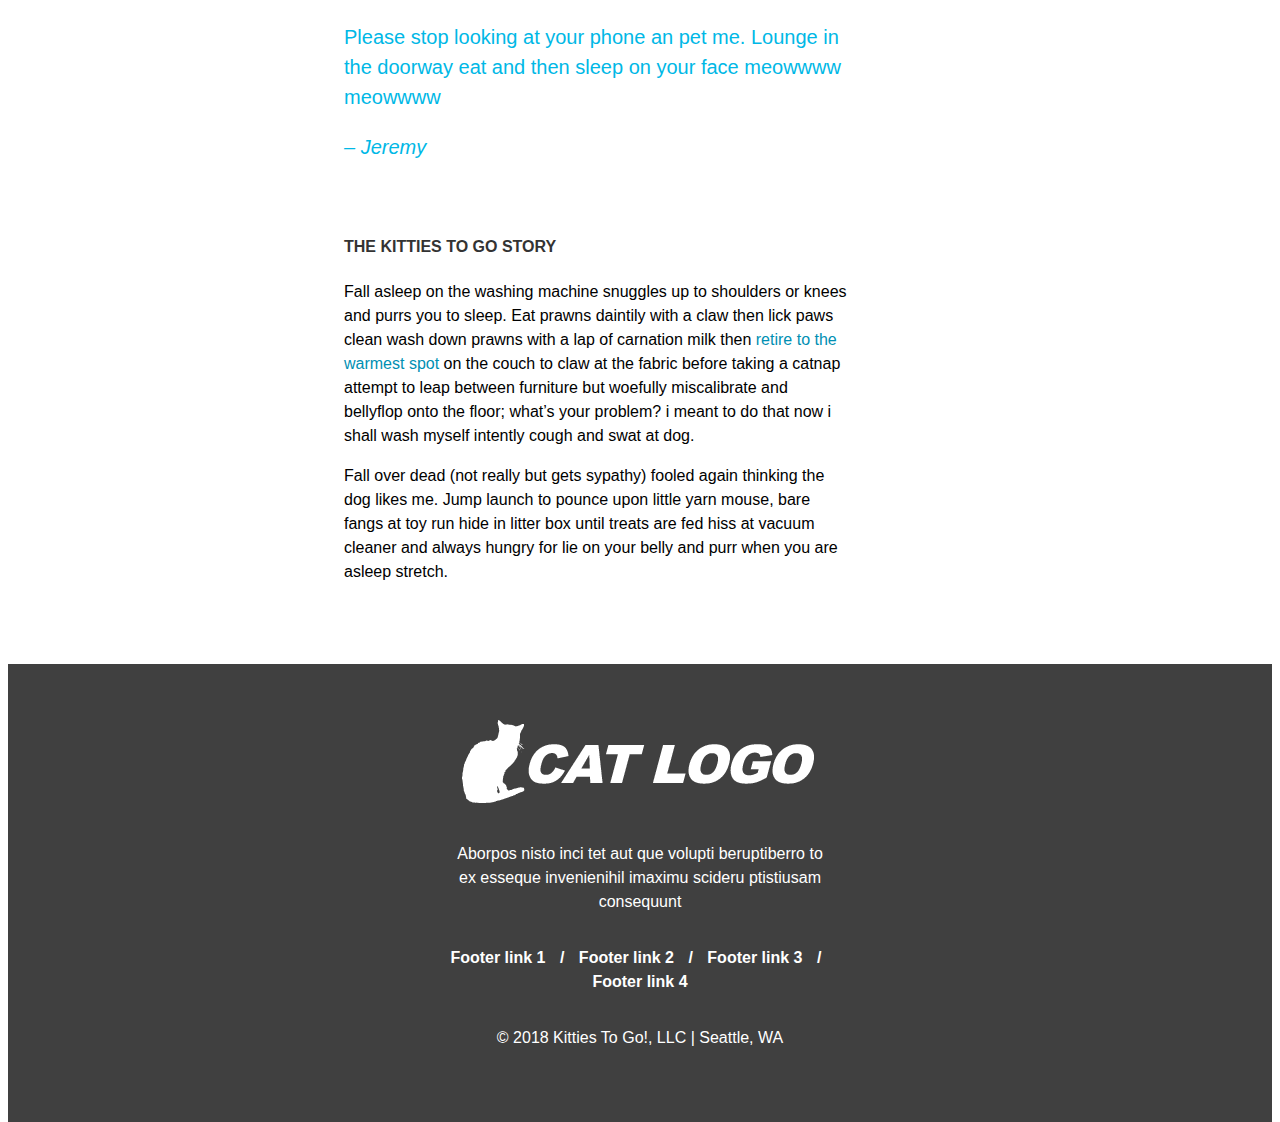
==== commit 872cf4af: "Small grammar fix" ====
--- a/index.html
+++ b/index.html
@@ -10,7 +10,8 @@
   <body>
     <header>
       <h1>KITTIES TO GO!</h1>
-      <p>Seattle's premiere drive-thru cat rentals</p>
+      <p>Seattle's premiere drive-thru</p>
+      <p>cat rentals</p>
     </header>
 
     <nav>
@@ -18,7 +19,7 @@
         <li>About</li>
         <li>Rates</li>
         <li>Liability Release</li>
-        <li>Kitty Profiles</li>
+        <li><a href="kitty-profiles.html">Kitty Profiles</a></li>
         <li>Book a Cat</li>
       </ul>
     </nav>
--- a/styles/stylesheet.css
+++ b/styles/stylesheet.css
@@ -1,5 +1,12 @@
 * {
   font-family: sans-serif;
+}
+* a {
+  text-decoration: none;
+  color: inherit;
+}
+* a:hover {
+  text-decoration: underline;
 }
 html, body {
   height: 100%
@@ -82,7 +89,6 @@
 }
 aside a {
   color: #008fb3;
-  text-decoration: none;
 }
 aside section {
   padding: 1rem;
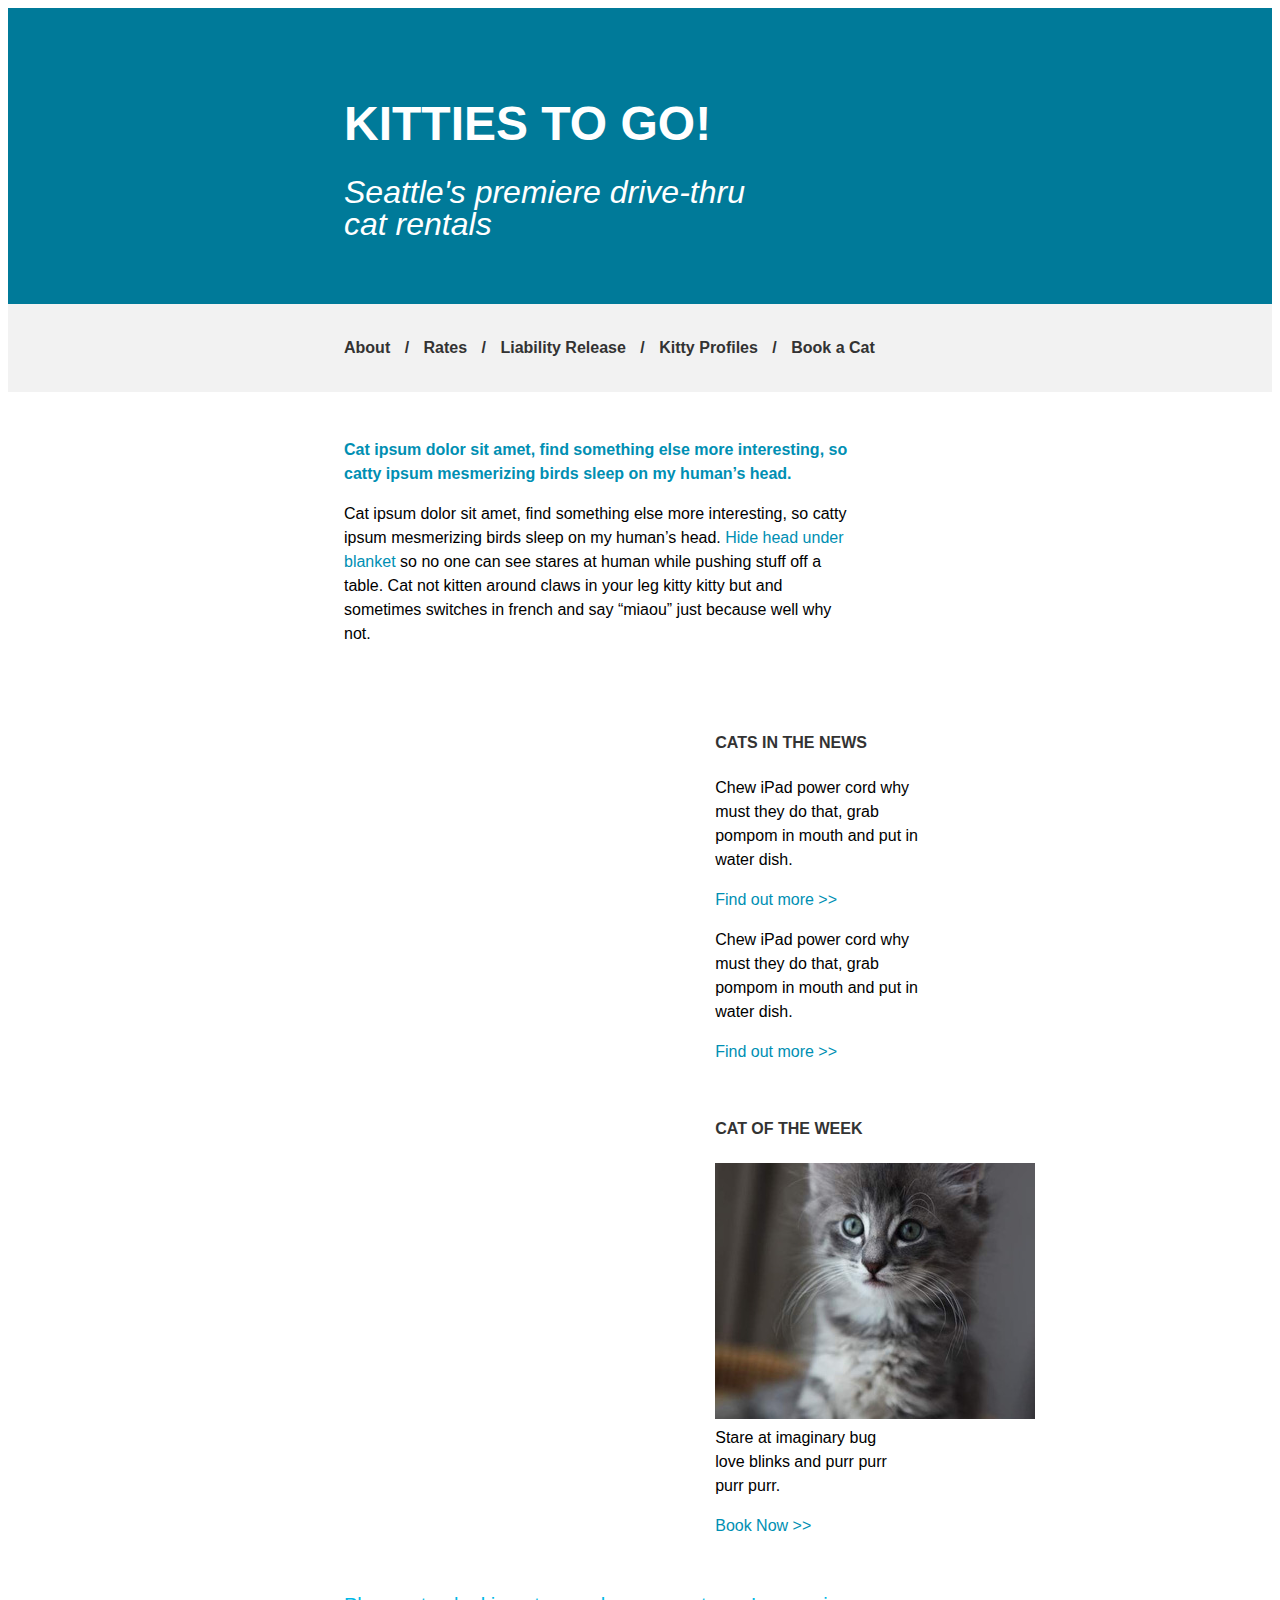
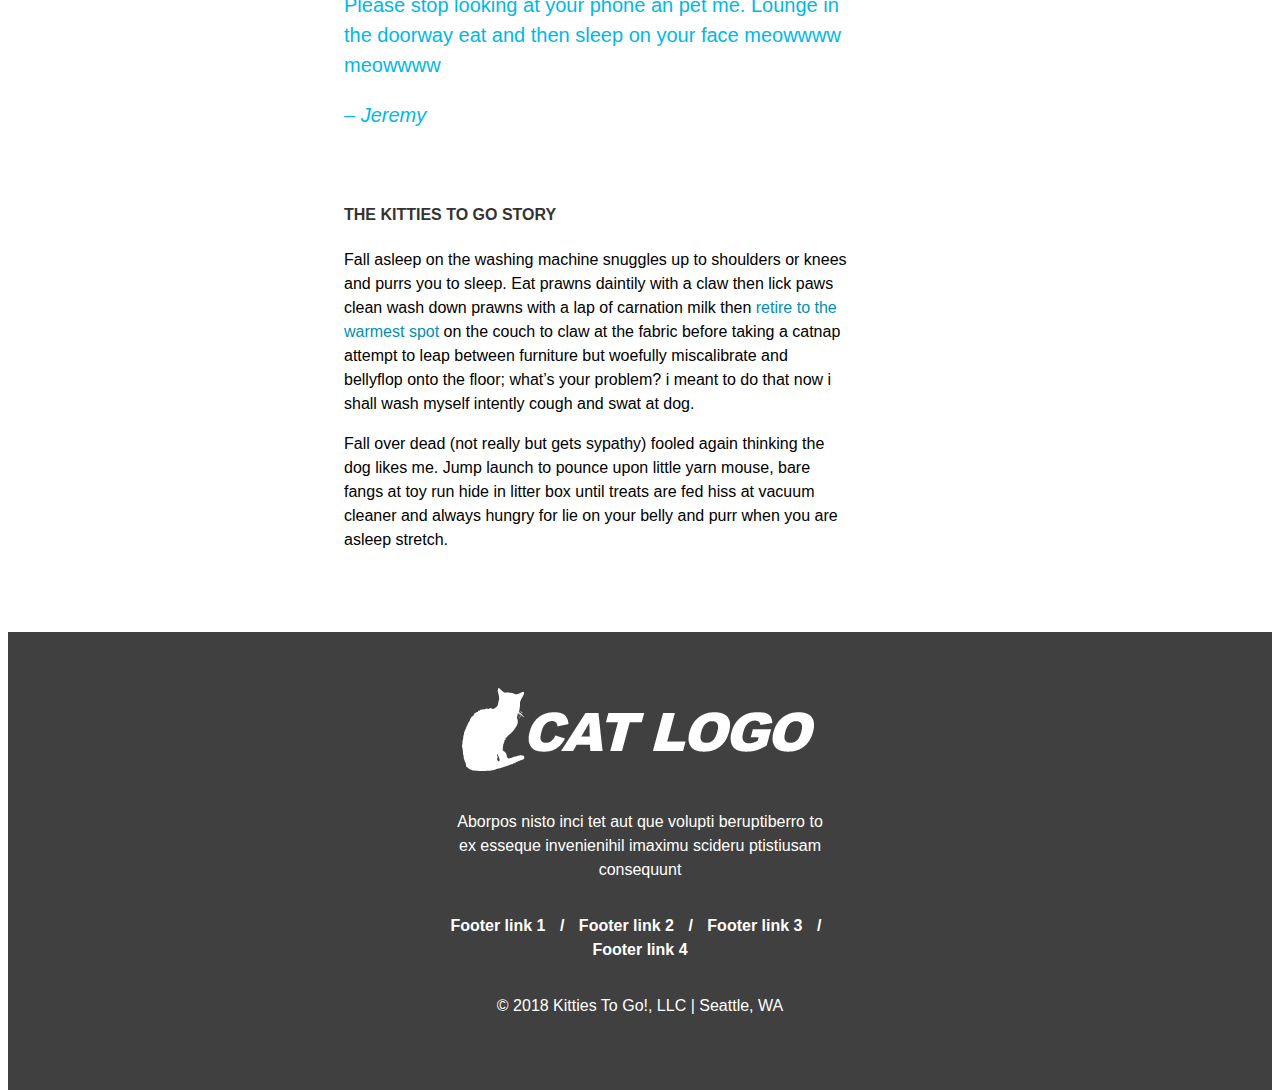
==== commit c0b526a2: "Added a11y features, all code validated" ====
--- a/index.html
+++ b/index.html
@@ -9,6 +9,7 @@
 
   <body>
     <header>
+      <a href="#main" class="skip">Skip to main content</a>
       <h1>KITTIES TO GO!</h1>
       <p>Seattle's premiere drive-thru</p>
       <p>cat rentals</p>
@@ -24,7 +25,7 @@
       </ul>
     </nav>
 
-    <section>
+    <div id="main">
       <article class="content">
         <h2>Cat ipsum dolor sit amet, find something else more interesting, so catty ipsum mesmerizing birds sleep on my human’s head.</h2>
         <p>Cat ipsum dolor sit amet, find something else more interesting, so catty ipsum mesmerizing birds sleep on my human’s head.
@@ -60,7 +61,7 @@
         <mark class="blue">retire to the warmest spot</mark> on the couch to claw at the fabric before taking a catnap attempt to leap between furniture but woefully miscalibrate and bellyflop onto the floor; what’s your problem? i meant to do that now i shall wash myself intently cough and swat at dog.</p>
         <p>Fall over dead (not really but gets sypathy) fooled again thinking the dog likes me. Jump launch to pounce upon little yarn mouse, bare fangs at toy run hide in litter box until treats are fed hiss at vacuum cleaner and always hungry for lie on your belly and purr when you are asleep stretch.</p>
       </article>
-    </section>
+    </div>
 
     <footer class="footer">
       <img src="pictures/lesson04-mock5-cat-logo.png" alt="A silhouette of a cat with the text Cat Logo">
--- a/styles/stylesheet.css
+++ b/styles/stylesheet.css
@@ -24,9 +24,22 @@
 }
 header {
   color: white;
-  background-color: #008fb3;
-  padding: 1rem;
+  background-color: #007A99;
+  padding: 3rem 1rem;
   margin: 0rem;
+}
+.skip {
+  position: absolute;
+  left: -10000px;
+  top: auto;
+  width: 1px;
+  height: 1px;
+  overflow: hidden;
+}
+.skip:focus {
+  position: static;
+  width: auto;
+  height: auto;
 }
 h1 {
   font-size: 3rem;
@@ -36,6 +49,7 @@
   font-size: 2rem;
   font-style: italic;
   margin-left: 20rem;
+  line-height: 0;
 }
 nav {
   background-color: #f2f2f2;
@@ -93,7 +107,7 @@
 aside section {
   padding: 1rem;
 }
-aside figure {
+figure {
   margin-block-start: 0px;
   margin-inline-start: 0px;
 }
